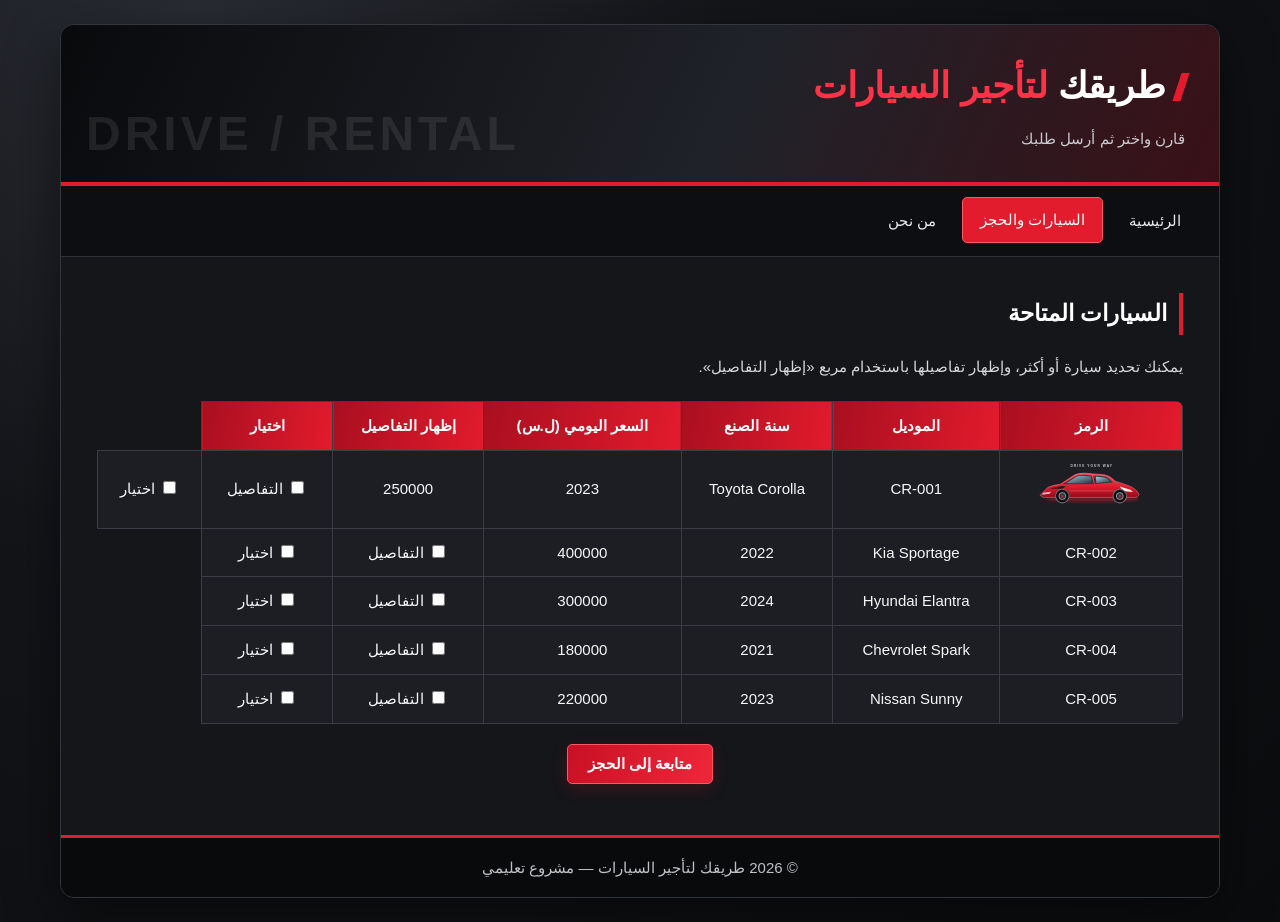
==== Cars.html @ c861455a "Update Cars.html" ====
<?xml version="1.0" encoding="UTF-8"?>
<!DOCTYPE html PUBLIC "-//W3C//DTD XHTML 1.0 Strict//EN" "http://www.w3.org/TR/xhtml1/DTD/xhtml1-strict.dtd">
<html xmlns="http://www.w3.org/1999/xhtml" xml:lang="ar" lang="ar" dir="rtl">
<head>
  <title>السيارات والحجز | طريقك لتأجير السيارات</title>
  <meta http-equiv="Content-Type" content="text/html; charset=UTF-8" />
  <link rel="stylesheet" type="text/css" href="style.css" />
  <script type="text/javascript" src="https://code.jquery.com/jquery-3.7.1.min.js"></script>
  <script type="text/javascript" src="myFunctions.js"></script>
</head>
<body>
<div id="page">
  <div id="header"><h1>طريقك <span>لتأجير السيارات</span></h1><p>قارن واختر ثم أرسل طلبك</p></div>
  <div id="nav"><a href="home.html">الرئيسية</a><a class="active" href="Cars.html">السيارات والحجز</a><a href="AboutUs.html">من نحن</a></div>
  <div class="content">
    <h2>السيارات المتاحة</h2>
    <p>يمكنك تحديد سيارة أو أكثر، وإظهار تفاصيلها باستخدام مربع «إظهار التفاصيل».</p>
    <table id="carsTable">
      <thead><tr><th>الرمز</th><th>الموديل</th><th>سنة الصنع</th><th>السعر اليومي (ل.س)</th><th>إظهار التفاصيل</th><th>اختيار</th></tr></thead>
      <tbody>
        <tr data-car="Toyota Corolla" data-price="250000" data-fuel="بنزين" data-gear="أوتوماتيك" data-seats="5" data-km="غير محدود">
        <td><img src="sport-car.svg" alt="Toyota Corolla" width="120" /></td><td>CR-001</td><td>Toyota Corolla</td><td>2023</td><td>250000</td>
          <td><input type="checkbox" class="detailsToggle" id="detail1" /><label for="detail1"> التفاصيل</label></td>
          <td><input type="checkbox" class="carChoice" id="car1" value="Toyota Corolla" /><label for="car1"> اختيار</label></td>
        </tr>
        <tr class="detailsRow"><td colspan="6"><div class="details">نوع الوقود: بنزين | ناقل الحركة: أوتوماتيك | عدد المقاعد: 5 | الكيلومترات: غير محدود</div></td></tr>
        <tr data-car="Kia Sportage" data-price="400000" data-fuel="بنزين" data-gear="أوتوماتيك" data-seats="5" data-km="200 كم يومياً">
          <td>CR-002</td><td>Kia Sportage</td><td>2022</td><td>400000</td>
          <td><input type="checkbox" class="detailsToggle" id="detail2" /><label for="detail2"> التفاصيل</label></td>
          <td><input type="checkbox" class="carChoice" id="car2" value="Kia Sportage" /><label for="car2"> اختيار</label></td>
        </tr>
        <tr class="detailsRow"><td colspan="6"><div class="details">نوع الوقود: بنزين | ناقل الحركة: أوتوماتيك | عدد المقاعد: 5 | الكيلومترات: 200 كم يومياً</div></td></tr>
        <tr data-car="Hyundai Elantra" data-price="300000" data-fuel="بنزين" data-gear="يدوي" data-seats="5" data-km="غير محدود">
          <td>CR-003</td><td>Hyundai Elantra</td><td>2024</td><td>300000</td>
          <td><input type="checkbox" class="detailsToggle" id="detail3" /><label for="detail3"> التفاصيل</label></td>
          <td><input type="checkbox" class="carChoice" id="car3" value="Hyundai Elantra" /><label for="car3"> اختيار</label></td>
        </tr>
        <tr class="detailsRow"><td colspan="6"><div class="details">نوع الوقود: بنزين | ناقل الحركة: يدوي | عدد المقاعد: 5 | الكيلومترات: غير محدود</div></td></tr>
        <tr data-car="Chevrolet Spark" data-price="180000" data-fuel="بنزين" data-gear="يدوي" data-seats="4" data-km="150 كم يومياً">
          <td>CR-004</td><td>Chevrolet Spark</td><td>2021</td><td>180000</td>
          <td><input type="checkbox" class="detailsToggle" id="detail4" /><label for="detail4"> التفاصيل</label></td>
          <td><input type="checkbox" class="carChoice" id="car4" value="Chevrolet Spark" /><label for="car4"> اختيار</label></td>
        </tr>
        <tr class="detailsRow"><td colspan="6"><div class="details">نوع الوقود: بنزين | ناقل الحركة: يدوي | عدد المقاعد: 4 | الكيلومترات: 150 كم يومياً</div></td></tr>
        <tr data-car="Nissan Sunny" data-price="220000" data-fuel="بنزين" data-gear="أوتوماتيك" data-seats="5" data-km="200 كم يومياً">
          <td>CR-005</td><td>Nissan Sunny</td><td>2023</td><td>220000</td>
          <td><input type="checkbox" class="detailsToggle" id="detail5" /><label for="detail5"> التفاصيل</label></td>
          <td><input type="checkbox" class="carChoice" id="car5" value="Nissan Sunny" /><label for="car5"> اختيار</label></td>
        </tr>
        <tr class="detailsRow"><td colspan="6"><div class="details">نوع الوقود: بنزين | ناقل الحركة: أوتوماتيك | عدد المقاعد: 5 | الكيلومترات: 200 كم يومياً</div></td></tr>
      </tbody>
    </table>
    <p class="center"><button type="button" id="continueButton" class="button">متابعة إلى الحجز</button></p>
    <div id="bookingSection">
      <h2>نموذج الحجز</h2>
      <form id="bookingForm" action="#" method="post">
        <fieldset>
          <legend>معلومات المستأجر والسيارة</legend>
          <p><label for="fullName">الاسم الكامل (أحرف عربية فقط):</label><input type="text" id="fullName" name="fullName" /></p>
          <p><label for="nationalId">الرقم الوطني (11 خانة):</label><input type="text" id="nationalId" name="nationalId" maxlength="11" /></p>
          <p><label for="startDate">تاريخ بداية التأجير:</label><input type="date" id="startDate" name="startDate" /></p>
          <p><label for="endDate">تاريخ نهاية التأجير:</label><input type="date" id="endDate" name="endDate" /></p>
          <p><label for="mobile">رقم الموبايل:</label><input type="text" id="mobile" name="mobile" /></p>
          <p><label for="email">البريد الإلكتروني:</label><input type="text" id="email" name="email" /></p>
          <p><label for="selectedCars">السيارات المختارة:</label><input type="text" id="selectedCars" name="selectedCars" readonly="readonly" /></p>
          <p><label for="days">عدد أيام التأجير:</label><input type="text" id="days" name="days" readonly="readonly" /></p>
          <p><label for="total">المجموع قبل الخصم (ل.س):</label><input type="text" id="total" name="total" readonly="readonly" /></p>
          <p><label for="discount">الخصم (ل.س):</label><input type="text" id="discount" name="discount" readonly="readonly" /></p>
          <p><label for="finalTotal">المبلغ النهائي (ل.س):</label><input type="text" id="finalTotal" name="finalTotal" readonly="readonly" /></p>
          <p><input type="submit" value="إرسال طلب الحجز" class="button" /></p>
        </fieldset>
      </form>
      <div id="resultMessage" class="notice" aria-live="polite"></div>
    </div>
  </div>
  <div id="footer">© 2026 طريقك لتأجير السيارات — مشروع تعليمي</div>
</div>
</body>
</html>
---- style.css ----
@charset "UTF-8";
:root { --black:#101114; --dark:#191b20; --panel:#22252b; --red:#e21b2d; --red2:#ff3347; --silver:#c6c9cf; --muted:#969ba5; --line:#3a3d45; --white:#f7f7f8; }
* { box-sizing:border-box; }
html { scroll-behavior:smooth; }
body { margin:0; padding:0; background:radial-gradient(circle at 15% 0%,#292c33 0,#141519 38%,#0b0c0e 100%); color:var(--white); font-family:Tahoma,Arial,sans-serif; font-size:15px; line-height:1.85; }
#page { width:92%; max-width:1160px; margin:24px auto; background:#15161a; box-shadow:0 18px 55px rgba(0,0,0,.48); border:1px solid #34363d; border-radius:14px; overflow:hidden; }
#header { position:relative; overflow:hidden; background:linear-gradient(115deg,#090a0c 0%,#202229 58%,#3a1017 100%); color:#fff; padding:28px 34px 30px; border-bottom:4px solid var(--red); }
#header:after { content:"DRIVE  /  RENTAL"; position:absolute; left:25px; bottom:4px; color:rgba(255,255,255,.09); font-size:clamp(24px,4vw,48px); font-weight:900; letter-spacing:4px; direction:ltr; pointer-events:none; }
#header h1 { position:relative; z-index:1; margin:0; font-size:clamp(26px,3vw,36px); font-weight:900; letter-spacing:.2px; }
#header h1:before { content:""; display:inline-block; width:8px; height:28px; background:var(--red); margin-left:11px; vertical-align:-3px; transform:skew(-18deg); }
#header h1 span { color:var(--red2); }
#header p { position:relative; z-index:1; margin:5px 0 0; color:#c9cbd0; }
#nav { display:flex; flex-wrap:wrap; gap:8px; background:#0d0e11; padding:12px 20px; border-bottom:1px solid #303239; }
#nav a { display:inline-block; color:#e8e9ec; text-decoration:none; padding:8px 17px; border-radius:5px; margin:0; border:1px solid transparent; transition:background .2s,color .2s,transform .2s; }
#nav a:hover,#nav a.active { background:var(--red); color:#fff; border-color:#ff5967; transform:translateY(-1px); }
.hero { position:relative; overflow:hidden; display:flex; align-items:center; gap:22px; text-align:right; padding:clamp(28px,4vw,48px) clamp(22px,5vw,55px); background:linear-gradient(105deg,rgba(10,11,14,.98) 0%,rgba(18,19,23,.94) 48%,rgba(112,14,27,.72) 100%),repeating-linear-gradient(135deg,transparent 0,transparent 28px,rgba(255,255,255,.035) 29px,rgba(255,255,255,.035) 31px); border-bottom:1px solid #3b2227; }
.hero:after { content:"GT"; position:absolute; left:4%; top:50%; transform:translateY(-55%) skew(-10deg); font-size:clamp(100px,20vw,230px); font-weight:900; line-height:1; color:rgba(255,255,255,.045); direction:ltr; pointer-events:none; }
.hero-copy { position:relative; z-index:2; flex:1 1 48%; }
.hero-visual { flex:1 1 52%; min-width:0; position:relative; z-index:1; }
.hero-visual img { display:block; width:100%; height:auto; filter:drop-shadow(0 18px 22px rgba(0,0,0,.45)); }
.hero h2 { position:relative; z-index:1; font-size:clamp(27px,4vw,42px); color:#fff; margin:0 0 8px; border:0; padding:0; }
.hero h2:after { content:""; display:block; width:84px; height:4px; background:var(--red); margin-top:12px; transform:skew(-25deg); }
.hero p { position:relative; z-index:1; max-width:650px; color:#d2d4d9; margin:12px 0 22px; }
.content { padding:clamp(18px,3.5vw,36px); }
h2 { color:#fff; border-right:4px solid var(--red); padding-right:12px; margin-top:18px; }
.content > h2:first-child { margin-top:0; }
p { color:#d6d7db; }
a { color:#ff5362; }
a:hover { color:#fff; }
table { width:100%; border-collapse:collapse; margin:20px 0; overflow:hidden; border-radius:8px; }
th { background:linear-gradient(100deg,#a90f20,#e21b2d); color:#fff; font-weight:bold; }
td,th { border:1px solid var(--line); padding:10px; text-align:center; }
tbody tr { background:#1c1e23; }
tbody tr:nth-child(even) { background:#24262c; }
tbody tr:hover { background:#302126; }
.button,button,input[type=submit] { display:inline-block; background:linear-gradient(110deg,#c81024,#f0273b); color:#fff; border:1px solid #ff5664; border-radius:5px; padding:10px 20px; text-decoration:none; cursor:pointer; font-family:inherit; font-size:15px; font-weight:bold; box-shadow:0 5px 16px rgba(226,27,45,.18); transition:transform .2s,box-shadow .2s,filter .2s; }
.button:hover,button:hover,input[type=submit]:hover { filter:brightness(1.12); transform:translateY(-2px); box-shadow:0 8px 20px rgba(226,27,45,.28); }
.center { text-align:center; }
.notice { background:#251a1d; border:1px solid #74303a; border-right:4px solid var(--red); border-radius:7px; padding:15px; margin:18px 0; }
textarea { display:block; width:95%; margin:8px 0; padding:10px; color:#fff; background:#17181c; border:1px solid #454851; border-radius:5px; font-family:inherit; }
.cards { display:flex; gap:15px; flex-wrap:wrap; margin:18px 0; }
.card { flex:1 1 200px; padding:18px; background:linear-gradient(145deg,#25272d,#191a1e); border:1px solid #393c44; border-top:3px solid var(--red); border-radius:8px; box-shadow:0 8px 18px rgba(0,0,0,.14); }
.card h3 { color:#ff5362; margin-top:0; }
fieldset { border:1px solid #494c55; border-radius:8px; padding:18px; background:#1b1c21; }
legend { color:#ff5362; font-weight:bold; padding:0 8px; }
form p { display:flex; align-items:center; gap:12px; flex-wrap:wrap; }
form p label { min-width:210px; font-weight:bold; color:#e3e4e7; }
input[type=text],input[type=date] { color:#f7f7f8; background:#111216; border:1px solid #484b54; border-radius:5px; padding:10px; font-family:inherit; min-width:220px; }
input[type=text]:focus,input[type=date]:focus,textarea:focus { outline:2px solid rgba(226,27,45,.35); border-color:var(--red); }
input[readonly=readonly] { background:#292b31; color:#ffb3ba; }
.details { background:#272126; border-right:3px solid var(--red); padding:10px; text-align:right; color:#e4e4e7; }
.detailsRow { display:none; }
.small { font-size:13px; color:#b5b8c0; }
.error { color:#ff7b86; font-weight:bold; }
.success { color:#85e0b1; font-weight:bold; }
#footer { background:#090a0c; color:#bfc1c7; text-align:center; padding:16px; border-top:3px solid var(--red); }
@media (max-width:700px) { .hero{display:block;} .hero-visual{margin-top:18px;} .hero-copy{position:relative;} #page{width:100%;margin:0;border-radius:0;border-left:0;border-right:0;} #header{padding:22px;} #header h1{font-size:24px;} #nav{padding:10px;} #nav a{padding:7px 10px;} .content{padding:16px;} table{font-size:12px;display:block;overflow-x:auto;white-space:nowrap;} td,th{padding:7px;} form p{display:block;} form p label{display:block;margin-bottom:5px;} input[type=text],input[type=date]{width:100%;min-width:0;} .hero:after{left:-3%;} }
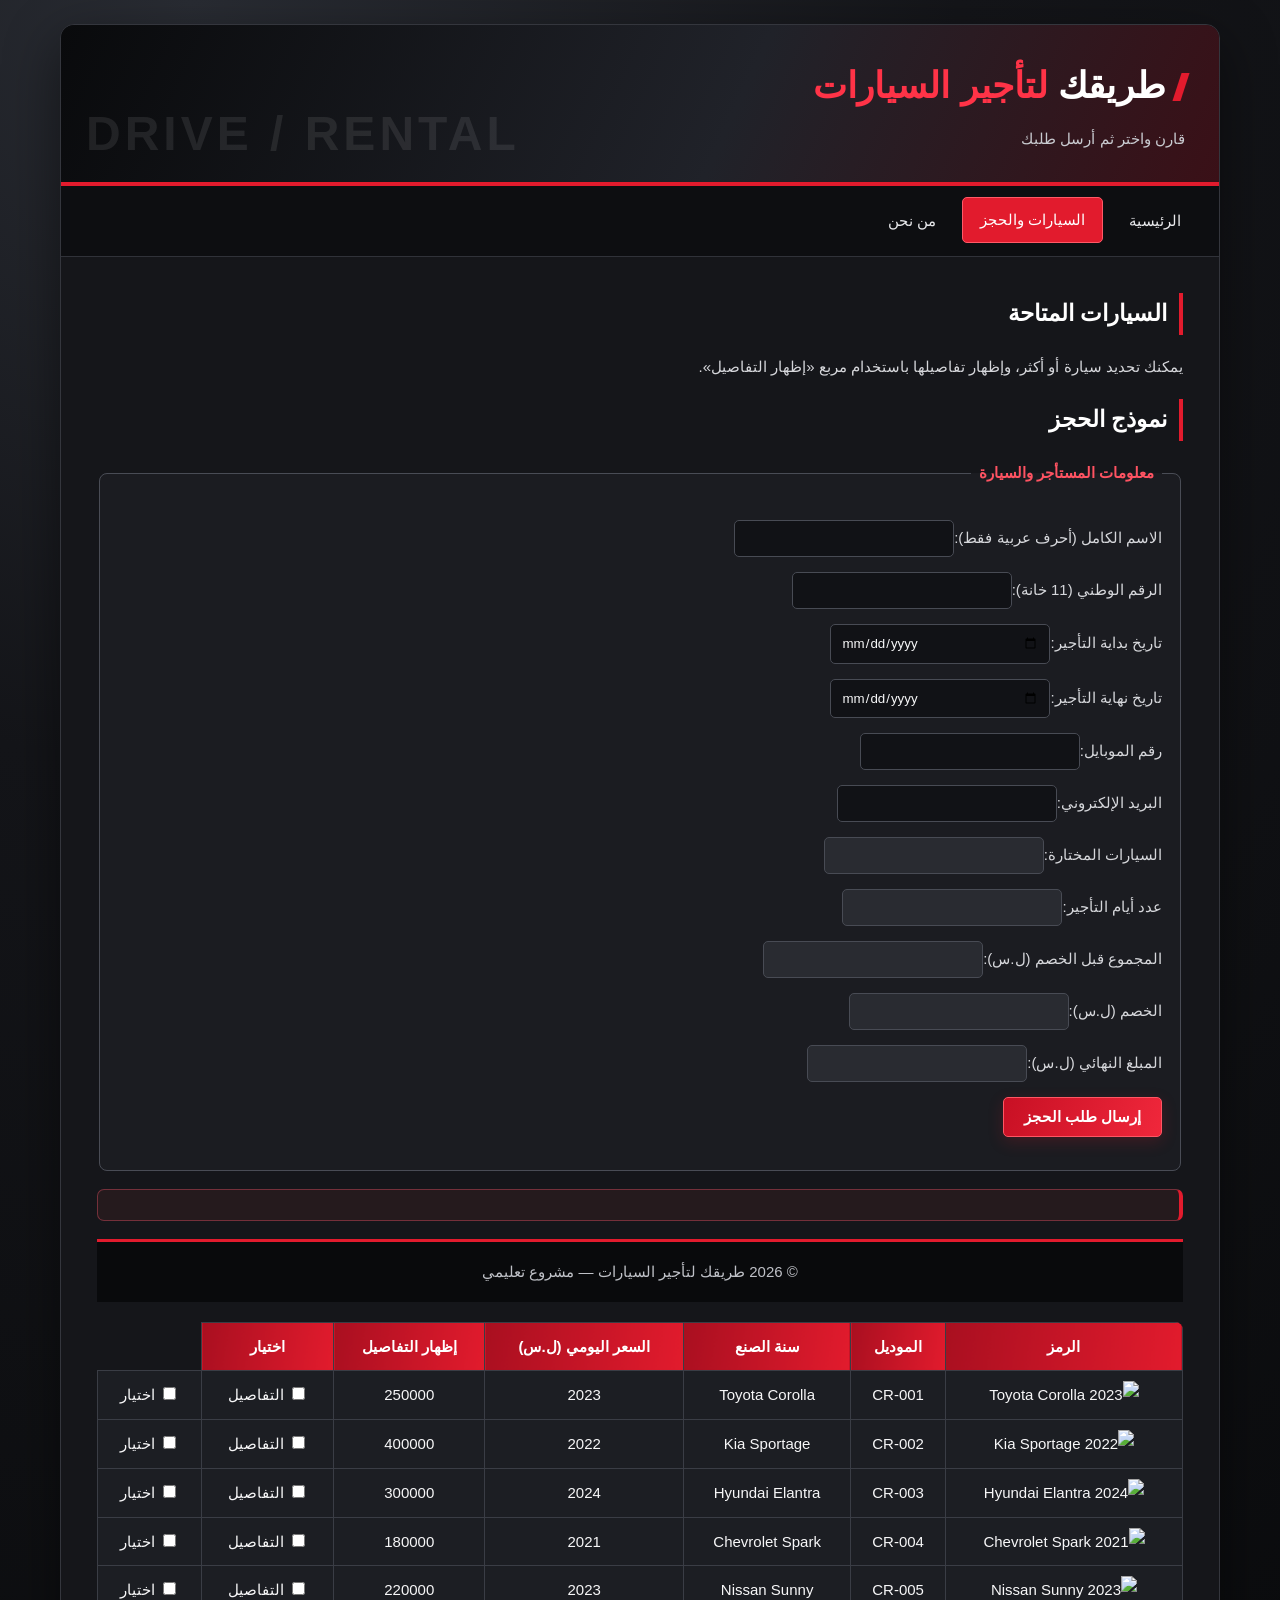
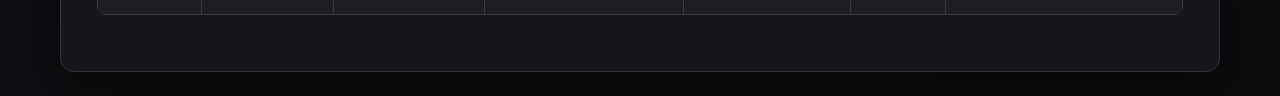
==== commit e3d3af56: "Update Cars.html" ====
--- a/Cars.html
+++ b/Cars.html
@@ -18,40 +18,45 @@
     <table id="carsTable">
       <thead><tr><th>الرمز</th><th>الموديل</th><th>سنة الصنع</th><th>السعر اليومي (ل.س)</th><th>إظهار التفاصيل</th><th>اختيار</th></tr></thead>
       <tbody>
-        <tr data-car="Toyota Corolla" data-price="250000" data-fuel="بنزين" data-gear="أوتوماتيك" data-seats="5" data-km="غير محدود">
-        <td><img src="sport-car.svg" alt="Toyota Corolla" width="120" /></td><td>CR-001</td><td>Toyota Corolla</td><td>2023</td><td>250000</td>
-          <td><input type="checkbox" class="detailsToggle" id="detail1" /><label for="detail1"> التفاصيل</label></td>
-          <td><input type="checkbox" class="carChoice" id="car1" value="Toyota Corolla" /><label for="car1"> اختيار</label></td>
-        </tr>
-        <tr class="detailsRow"><td colspan="6"><div class="details">نوع الوقود: بنزين | ناقل الحركة: أوتوماتيك | عدد المقاعد: 5 | الكيلومترات: غير محدود</div></td></tr>
-        <tr data-car="Kia Sportage" data-price="400000" data-fuel="بنزين" data-gear="أوتوماتيك" data-seats="5" data-km="200 كم يومياً">
-          <td>CR-002</td><td>Kia Sportage</td><td>2022</td><td>400000</td>
-          <td><input type="checkbox" class="detailsToggle" id="detail2" /><label for="detail2"> التفاصيل</label></td>
-          <td><input type="checkbox" class="carChoice" id="car2" value="Kia Sportage" /><label for="car2"> اختيار</label></td>
-        </tr>
-        <tr class="detailsRow"><td colspan="6"><div class="details">نوع الوقود: بنزين | ناقل الحركة: أوتوماتيك | عدد المقاعد: 5 | الكيلومترات: 200 كم يومياً</div></td></tr>
-        <tr data-car="Hyundai Elantra" data-price="300000" data-fuel="بنزين" data-gear="يدوي" data-seats="5" data-km="غير محدود">
-          <td>CR-003</td><td>Hyundai Elantra</td><td>2024</td><td>300000</td>
-          <td><input type="checkbox" class="detailsToggle" id="detail3" /><label for="detail3"> التفاصيل</label></td>
-          <td><input type="checkbox" class="carChoice" id="car3" value="Hyundai Elantra" /><label for="car3"> اختيار</label></td>
-        </tr>
-        <tr class="detailsRow"><td colspan="6"><div class="details">نوع الوقود: بنزين | ناقل الحركة: يدوي | عدد المقاعد: 5 | الكيلومترات: غير محدود</div></td></tr>
-        <tr data-car="Chevrolet Spark" data-price="180000" data-fuel="بنزين" data-gear="يدوي" data-seats="4" data-km="150 كم يومياً">
-          <td>CR-004</td><td>Chevrolet Spark</td><td>2021</td><td>180000</td>
-          <td><input type="checkbox" class="detailsToggle" id="detail4" /><label for="detail4"> التفاصيل</label></td>
-          <td><input type="checkbox" class="carChoice" id="car4" value="Chevrolet Spark" /><label for="car4"> اختيار</label></td>
-        </tr>
-        <tr class="detailsRow"><td colspan="6"><div class="details">نوع الوقود: بنزين | ناقل الحركة: يدوي | عدد المقاعد: 4 | الكيلومترات: 150 كم يومياً</div></td></tr>
-        <tr data-car="Nissan Sunny" data-price="220000" data-fuel="بنزين" data-gear="أوتوماتيك" data-seats="5" data-km="200 كم يومياً">
-          <td>CR-005</td><td>Nissan Sunny</td><td>2023</td><td>220000</td>
-          <td><input type="checkbox" class="detailsToggle" id="detail5" /><label for="detail5"> التفاصيل</label></td>
-          <td><input type="checkbox" class="carChoice" id="car5" value="Nissan Sunny" /><label for="car5"> اختيار</label></td>
-        </tr>
-        <tr class="detailsRow"><td colspan="6"><div class="details">نوع الوقود: بنزين | ناقل الحركة: أوتوماتيك | عدد المقاعد: 5 | الكيلومترات: 200 كم يومياً</div></td></tr>
-      </tbody>
-    </table>
-    <p class="center"><button type="button" id="continueButton" class="button">متابعة إلى الحجز</button></p>
-    <div id="bookingSection">
+      <tr data-car="Toyota Corolla" data-price="250000" data-fuel="بنزين" data-gear="أوتوماتيك" data-seats="5" data-km="غير محدود">
+  <td><img src="https://s1.cdn.autoevolution.com/images/news/gallery/2023-toyota-corolla-sedan-updated-with-new-engine-more-standard-equipment_9.jpg" alt="Toyota Corolla 2023" width="120" /></td>
+  <td>CR-001</td><td>Toyota Corolla</td><td>2023</td><td>250000</td>
+  <td><input type="checkbox" class="detailsToggle" id="detail1" /><label for="detail1"> التفاصيل</label></td>
+  <td><input type="checkbox" class="carChoice" id="car1" value="Toyota Corolla" /><label for="car1"> اختيار</label></td>
+</tr>
+<tr class="detailsRow"><td colspan="7"><div class="details">نوع الوقود: بنزين | ناقل الحركة: أوتوماتيك | عدد المقاعد: 5 | الكيلومترات: غير محدود</div></td></tr>
+
+<tr data-car="Kia Sportage" data-price="400000" data-fuel="بنزين" data-gear="أوتوماتيك" data-seats="5" data-km="200 كم يومياً">
+  <td><img src="https://images.carexpert.com.au/cms/v1/media/2021-06-2022-kia-sportage-kiaall-newsportageexterior02.jpg" alt="Kia Sportage 2022" width="120" /></td>
+  <td>CR-002</td><td>Kia Sportage</td><td>2022</td><td>400000</td>
+  <td><input type="checkbox" class="detailsToggle" id="detail2" /><label for="detail2"> التفاصيل</label></td>
+  <td><input type="checkbox" class="carChoice" id="car2" value="Kia Sportage" /><label for="car2"> اختيار</label></td>
+</tr>
+<tr class="detailsRow"><td colspan="7"><div class="details">نوع الوقود: بنزين | ناقل الحركة: أوتوماتيك | عدد المقاعد: 5 | الكيلومترات: 200 كم يومياً</div></td></tr>
+
+<tr data-car="Hyundai Elantra" data-price="300000" data-fuel="بنزين" data-gear="يدوي" data-seats="5" data-km="غير محدود">
+  <td><img src="https://hips.hearstapps.com/hmg-prod/images/2024-hyundai-elantra-limited-106-64ef85e2044f5.jpg" alt="Hyundai Elantra 2024" width="120" /></td>
+  <td>CR-003</td><td>Hyundai Elantra</td><td>2024</td><td>300000</td>
+  <td><input type="checkbox" class="detailsToggle" id="detail3" /><label for="detail3"> التفاصيل</label></td>
+  <td><input type="checkbox" class="carChoice" id="car3" value="Hyundai Elantra" /><label for="car3"> اختيار</label></td>
+</tr>
+<tr class="detailsRow"><td colspan="7"><div class="details">نوع الوقود: بنزين | ناقل الحركة: يدوي | عدد المقاعد: 5 | الكيلومترات: غير محدود</div></td></tr>
+
+<tr data-car="Chevrolet Spark" data-price="180000" data-fuel="بنزين" data-gear="يدوي" data-seats="4" data-km="150 كم يومياً">
+  <td><img src="https://hips.hearstapps.com/hmg-prod/images/2021-chevrolet-spark-mmp-1-1604602428.jpg" alt="Chevrolet Spark 2021" width="120" /></td>
+  <td>CR-004</td><td>Chevrolet Spark</td><td>2021</td><td>180000</td>
+  <td><input type="checkbox" class="detailsToggle" id="detail4" /><label for="detail4"> التفاصيل</label></td>
+  <td><input type="checkbox" class="carChoice" id="car4" value="Chevrolet Spark" /><label for="car4"> اختيار</label></td>
+</tr>
+<tr class="detailsRow"><td colspan="7"><div class="details">نوع الوقود: بنزين | ناقل الحركة: يدوي | عدد المقاعد: 4 | الكيلومترات: 150 كم يومياً</div></td></tr>
+
+<tr data-car="Nissan Sunny" data-price="220000" data-fuel="بنزين" data-gear="أوتوماتيك" data-seats="5" data-km="200 كم يومياً">
+  <td><img src="https://carsoug.com/storage/articles/November2022/%20%D8%A7%D9%84%D8%B3%D9%8A%D8%A7%D8%B1%D8%A9%20%D9%86%D9%8A%D8%B3%D8%A7%D9%86%20%D8%B5%D9%86%D9%8A%202023%20%D8%A7%D9%84%D8%AC%D8%AF%D9%8A%D8%AF%D8%A9.jpg" alt="Nissan Sunny 2023" width="120" /></td>
+  <td>CR-005</td><td>Nissan Sunny</td><td>2023</td><td>220000</td>
+  <td><input type="checkbox" class="detailsToggle" id="detail5" /><label for="detail5"> التفاصيل</label></td>
+  <td><input type="checkbox" class="carChoice" id="car5" value="Nissan Sunny" /><label for="car5"> اختيار</label></td>
+</tr>
+<tr class="detailsRow"><td colspan="7"><div class="details">نوع الوقود: بنزين | ناقل الحركة: أوتوماتيك | عدد المقاعد: 5 | الكيلومترات: 200 كم يومياً</div></td></tr>
       <h2>نموذج الحجز</h2>
       <form id="bookingForm" action="#" method="post">
         <fieldset>
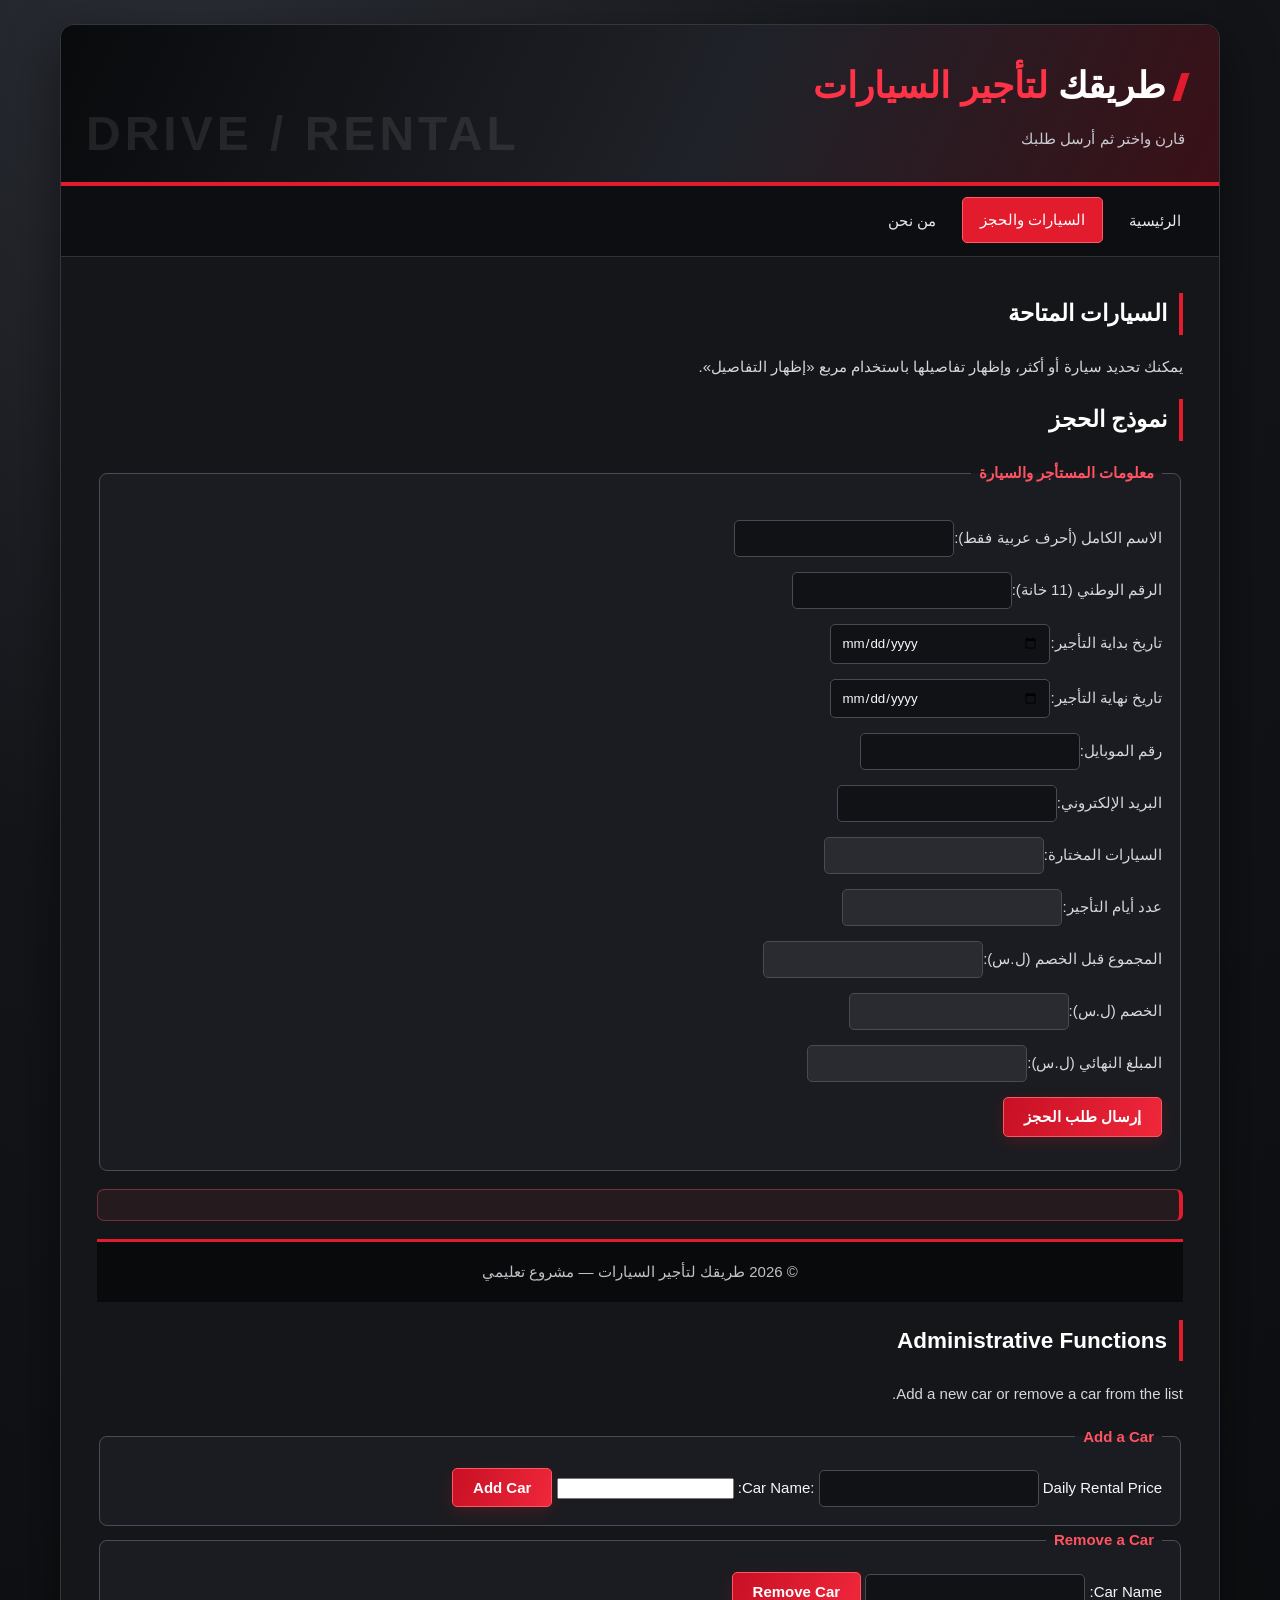
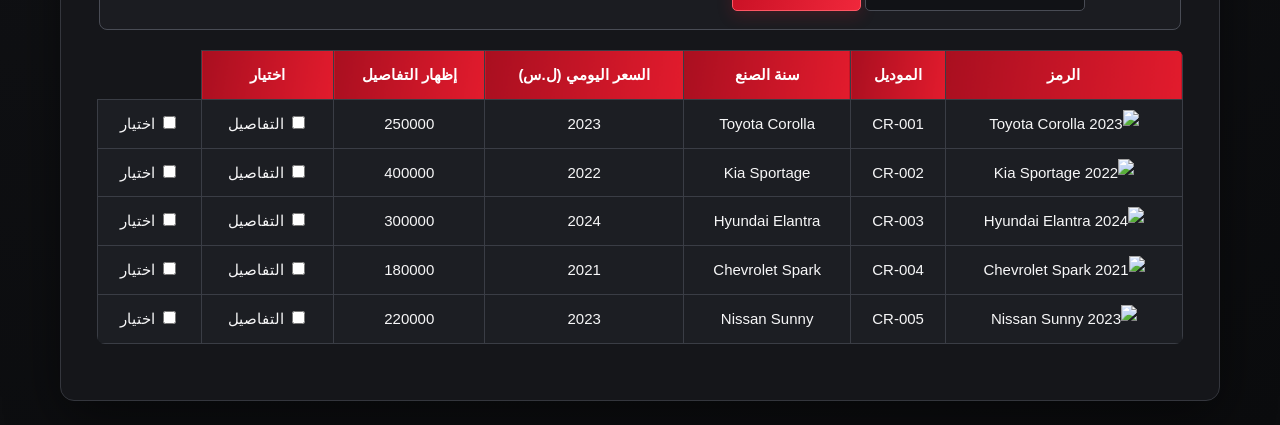
==== commit 14ef5c96: "Update Cars.html" ====
--- a/Cars.html
+++ b/Cars.html
@@ -80,5 +80,71 @@
   </div>
   <div id="footer">© 2026 طريقك لتأجير السيارات — مشروع تعليمي</div>
 </div>
+  <section id="adminSection">
+    <h2>Administrative Functions</h2>
+    <p>Add a new car or remove a car from the list.</p>
+
+    <fieldset>
+        <legend>Add a Car</legend>
+
+        <label for="newCarName">Car Name:</label>
+        <input type="text" id="newCarName" />
+
+        <label for="newCarPrice">Daily Rental Price:</label>
+        <input type="number" id="newCarPrice" min="1" />
+
+        <button type="button" onclick="addCar()">Add Car</button>
+    </fieldset>
+
+    <fieldset>
+        <legend>Remove a Car</legend>
+
+        <label for="removeCarName">Car Name:</label>
+        <input type="text" id="removeCarName" />
+
+        <button type="button" onclick="removeCar()">Remove Car</button>
+    </fieldset>
+
+    <p id="adminMessage"></p>
+</section>
+
+<script type="text/javascript">
+//<![CDATA[
+function addCar() {
+    var name = document.getElementById("newCarName").value.trim();
+    var price = Number(document.getElementById("newCarPrice").value);
+    var cars = JSON.parse(localStorage.getItem("extraCars") || "[]");
+
+    if (name === ""  price <= 0  !Number.isFinite(price)) {
+        document.getElementById("adminMessage").textContent =
+            "Please enter a car name and a valid daily price.";
+        return;
+    }
+
+    cars.push({ name: name, price: price });
+    localStorage.setItem("extraCars", JSON.stringify(cars));
+
+    document.getElementById("adminMessage").textContent =
+        "Car added successfully. Refresh the page to see the saved list.";
+}
+
+function removeCar() {
+    var name = document.getElementById("removeCarName").value.trim();
+    var cars = JSON.parse(localStorage.getItem("extraCars") || "[]");
+    var oldLength = cars.length;
+
+    cars = cars.filter(function(car) {
+        return car.name.toLowerCase() !== name.toLowerCase();
+    });
+
+    localStorage.setItem("extraCars", JSON.stringify(cars));
+
+    document.getElementById("adminMessage").textContent =
+        oldLength === cars.length
+        ? "No matching added car was found."
+        : "Added car removed successfully.";
+}
+//]]>
+</script>
 </body>
 </html>
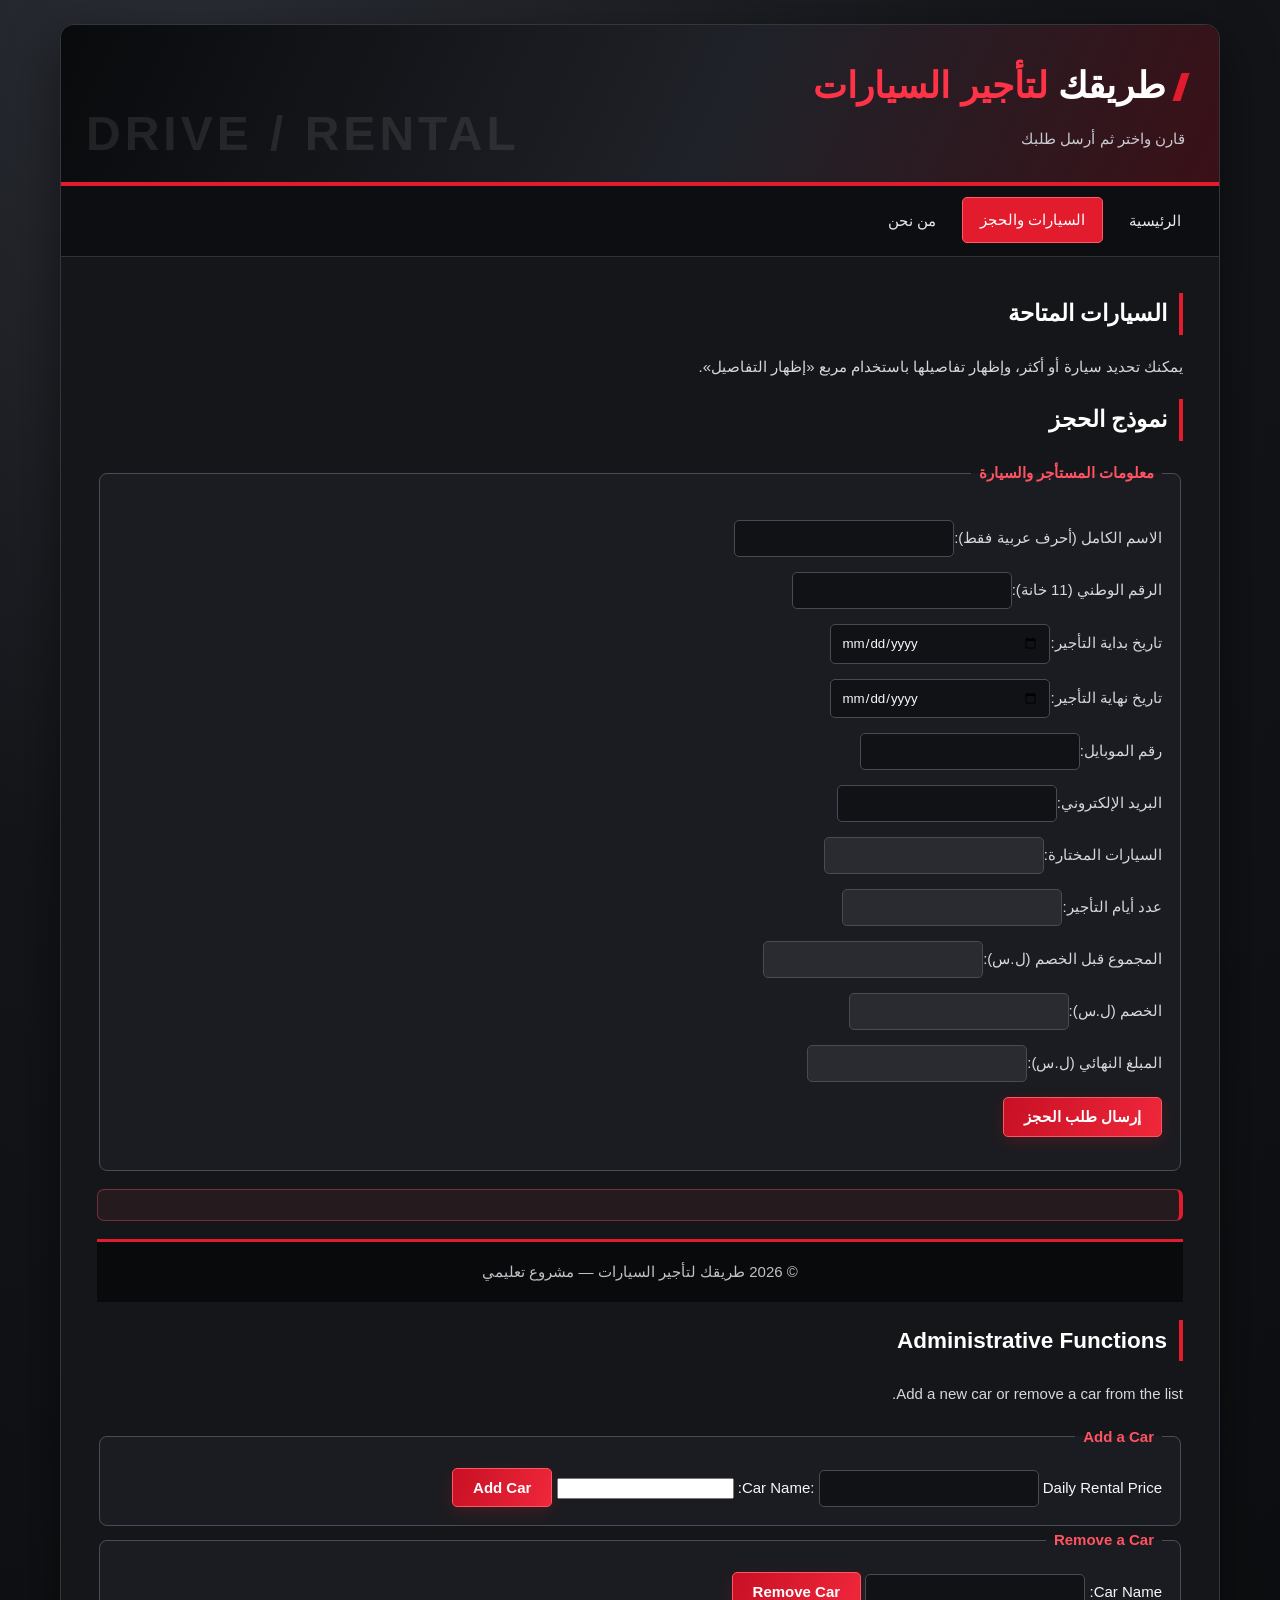
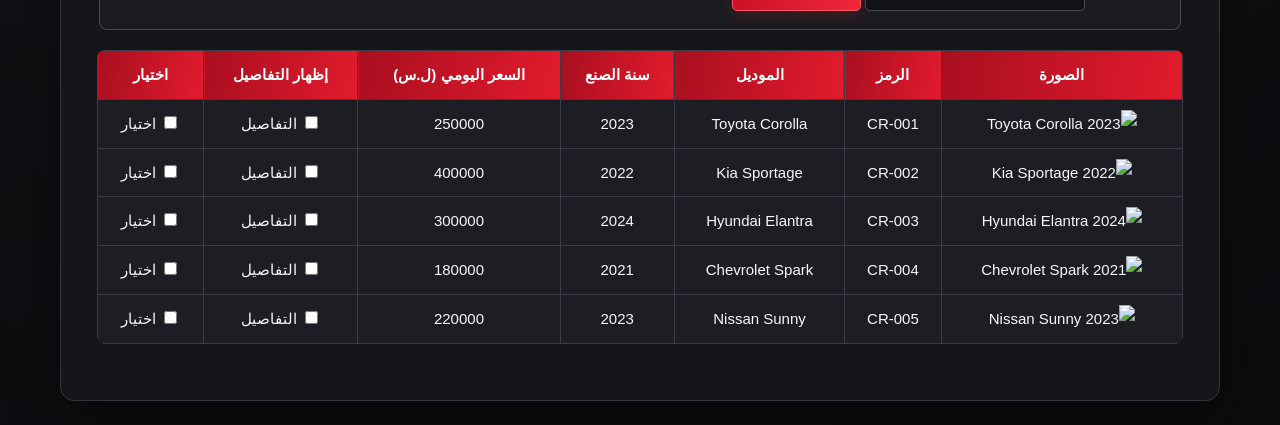
==== commit 4289700b: "Update Cars.html" ====
--- a/Cars.html
+++ b/Cars.html
@@ -16,8 +16,17 @@
     <h2>السيارات المتاحة</h2>
     <p>يمكنك تحديد سيارة أو أكثر، وإظهار تفاصيلها باستخدام مربع «إظهار التفاصيل».</p>
     <table id="carsTable">
-      <thead><tr><th>الرمز</th><th>الموديل</th><th>سنة الصنع</th><th>السعر اليومي (ل.س)</th><th>إظهار التفاصيل</th><th>اختيار</th></tr></thead>
-      <tbody>
+<thead>
+  <tr>
+    <th>الصورة</th>
+    <th>الرمز</th>
+    <th>الموديل</th>
+    <th>سنة الصنع</th>
+    <th>السعر اليومي (ل.س)</th>
+    <th>إظهار التفاصيل</th>
+    <th>اختيار</th>
+  </tr>
+</thead>      <tbody>
       <tr data-car="Toyota Corolla" data-price="250000" data-fuel="بنزين" data-gear="أوتوماتيك" data-seats="5" data-km="غير محدود">
   <td><img src="https://s1.cdn.autoevolution.com/images/news/gallery/2023-toyota-corolla-sedan-updated-with-new-engine-more-standard-equipment_9.jpg" alt="Toyota Corolla 2023" width="120" /></td>
   <td>CR-001</td><td>Toyota Corolla</td><td>2023</td><td>250000</td>
@@ -113,9 +122,9 @@
 function addCar() {
     var name = document.getElementById("newCarName").value.trim();
     var price = Number(document.getElementById("newCarPrice").value);
-    var cars = JSON.parse(localStorage.getItem("extraCars") || "[]");
+    var cars = JSON.parse(localStorage.getItem("extraCars")  "[]");
 
-    if (name === ""  price <= 0  !Number.isFinite(price)) {
+      if (name === "" || price <= 0 || !Number.isFinite(price)) {
         document.getElementById("adminMessage").textContent =
             "Please enter a car name and a valid daily price.";
         return;
